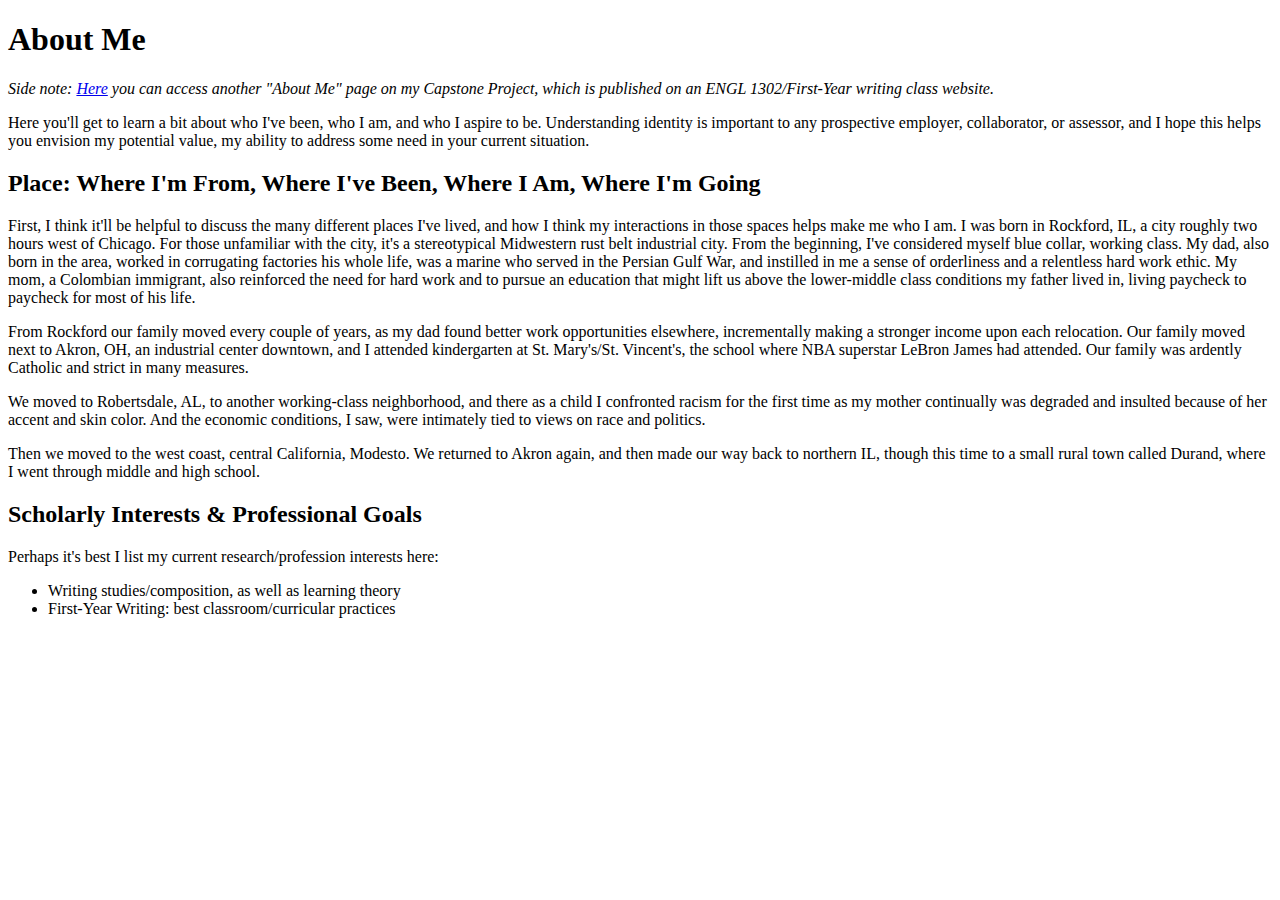
==== About Me.html @ b6838e1a "Update About Me.html" ====
<!DOCTYPE html>
<html lang="en">
  <head>
    <title>About Me</title>
    <meta charset="utf-8">
  </head>

  <body>
    <h1>About Me</h1>
    <p><em>Side note: <a href="https://sites.google.com/view/engl1302/about-me">Here</a> you can access another "About Me" page on my Capstone Project, which is published on an ENGL 1302/First-Year writing class website.</em></p>
    <p>Here you'll get to learn a bit about who I've been, who I am, and who I aspire to be. Understanding identity is important to any prospective employer, collaborator, or assessor, and I hope this helps you envision my potential value, my ability to address some need in your current situation.</p>

    <h2>Place: Where I'm From, Where I've Been, Where I Am, Where I'm Going</h2>
      <p>First, I think it'll be helpful to discuss the many different places I've lived, and how I think my interactions in those spaces helps make me who I am. I was born in Rockford, IL, a city roughly two hours west of Chicago. For those unfamiliar with the city, it's a stereotypical Midwestern rust belt industrial city. From the beginning, I've considered myself blue collar, working class. My dad, also born in the area, worked in corrugating factories his whole life, was a marine who served in the Persian Gulf War, and instilled in me a sense of orderliness and a relentless hard work ethic. My mom, a Colombian immigrant, also reinforced the need for hard work and to pursue an education that might lift us above the lower-middle class conditions my father lived in, living paycheck to paycheck for most of his life.</p>

      <p>From Rockford our family moved every couple of years, as my dad found better work opportunities elsewhere, incrementally making a stronger income upon each relocation. Our family moved next to Akron, OH, an industrial center downtown, and I attended kindergarten at St. Mary's/St. Vincent's, the school where NBA superstar LeBron James had attended. Our family was ardently Catholic and strict in many measures.</p>

      <p>We moved to Robertsdale, AL, to another working-class neighborhood, and there as a child I confronted racism for the first time as my mother continually was degraded and insulted because of her accent and skin color. And the economic conditions, I saw, were intimately tied to views on race and politics.</p>

      <p>Then we moved to the west coast, central California, Modesto. We returned to Akron again, and then made our way back to northern IL, though this time to a small rural town called Durand, where I went through middle and high school.</p>

    <h2>Scholarly Interests & Professional Goals</h2>

    Perhaps it's best I list my current research/profession interests here:
    <ul>
      <li>Writing studies/composition, as well as learning theory</li>
      <li>First-Year Writing: best classroom/curricular practices</li>
    </ul>
  </body>
</html>
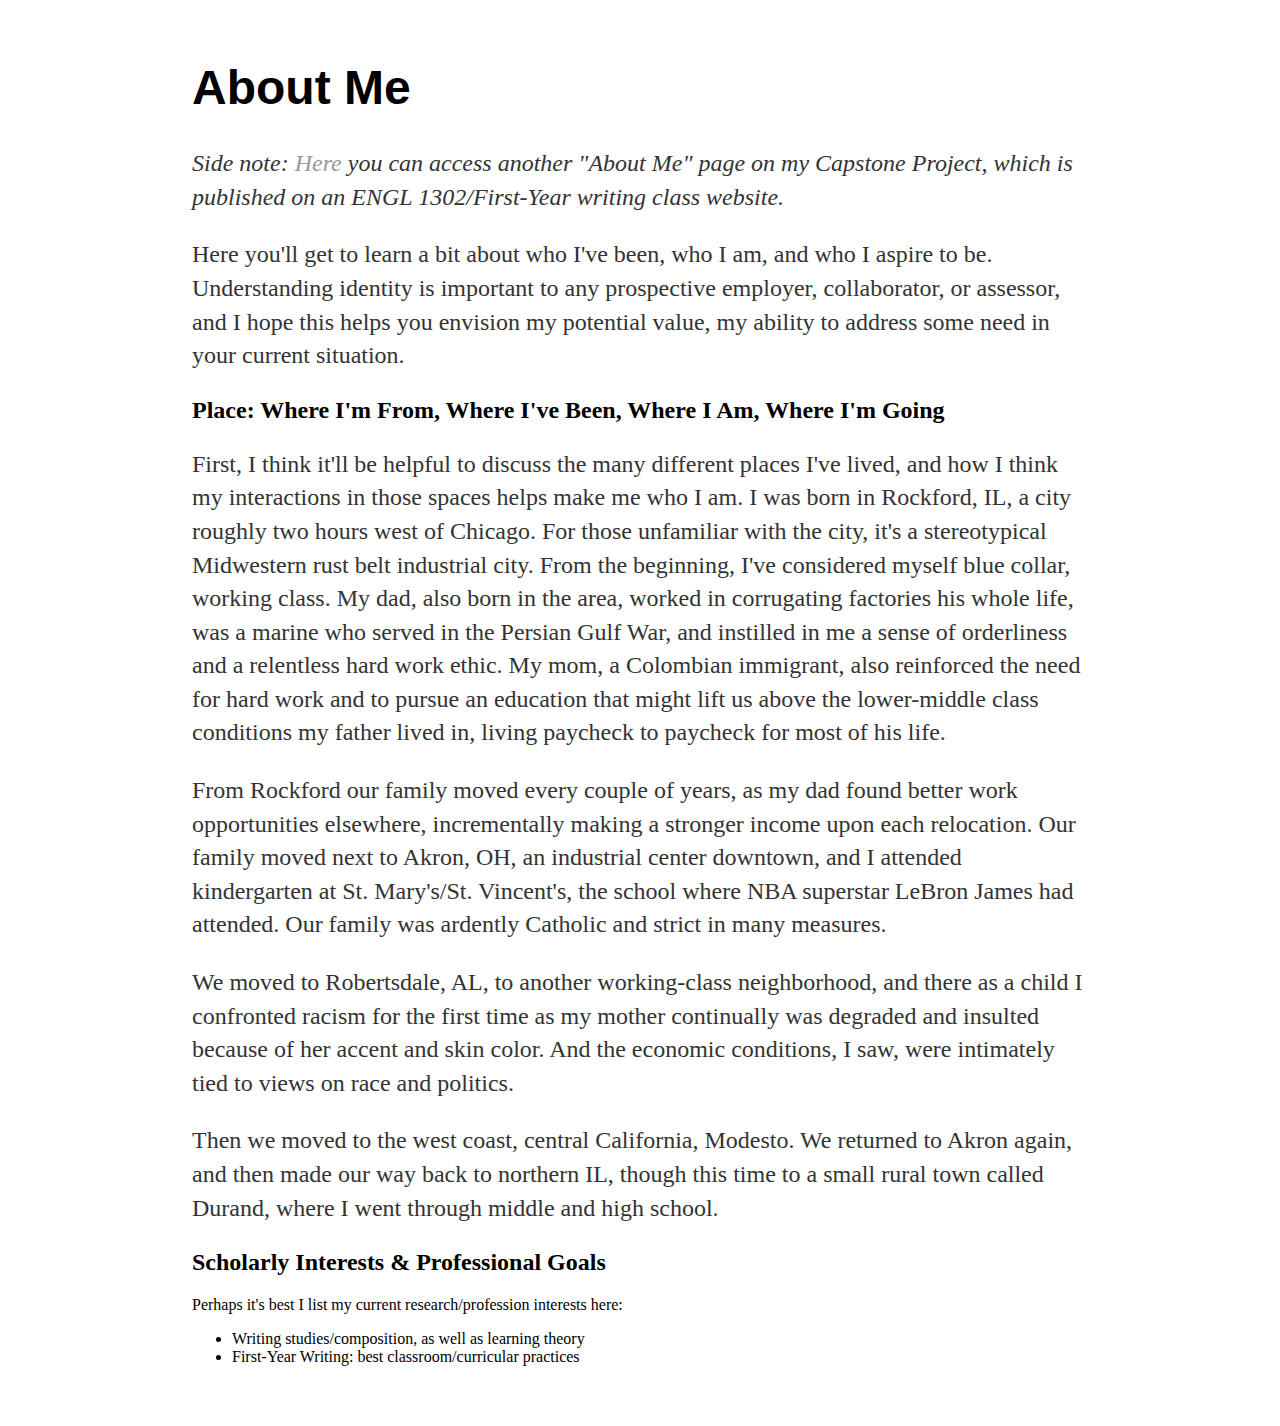
==== commit 716bc002: "Update About Me.html" ====
--- a/About Me.html
+++ b/About Me.html
@@ -2,6 +2,8 @@
 <html lang="en">
   <head>
     <title>About Me</title>
+    <!-- link to main stylesheet -->
+		<link rel="stylesheet" type="text/css" href="/css/main.css">
     <meta charset="utf-8">
   </head>
 
--- a/css/main.css
+++ b/css/main.css
@@ -0,0 +1,43 @@
+body {
+    margin: 60px auto;
+    width: 70%;
+}
+nav ul, footer ul {
+    font-family:'Helvetica', 'Arial', 'Sans-Serif';
+    padding: 0px;
+    list-style: none;
+    font-weight: bold;
+}
+nav ul li, footer ul li {
+    display: inline;
+    margin-right: 20px;
+}
+a {
+    text-decoration: none;
+    color: #999;
+}
+a:hover {
+    text-decoration: underline;
+}
+h1 {
+    font-size: 3em;
+    font-family:'Helvetica', 'Arial', 'Sans-Serif';
+}
+p {
+    font-size: 1.5em;
+    line-height: 1.4em;
+    color: #333;
+}
+footer {
+    border-top: 1px solid #d5d5d5;
+    font-size: .8em;
+}
+
+ul.posts { 
+    margin: 20px auto 40px; 
+    font-size: 1.5em;
+}
+
+ul.posts li {
+    list-style: none;
+}
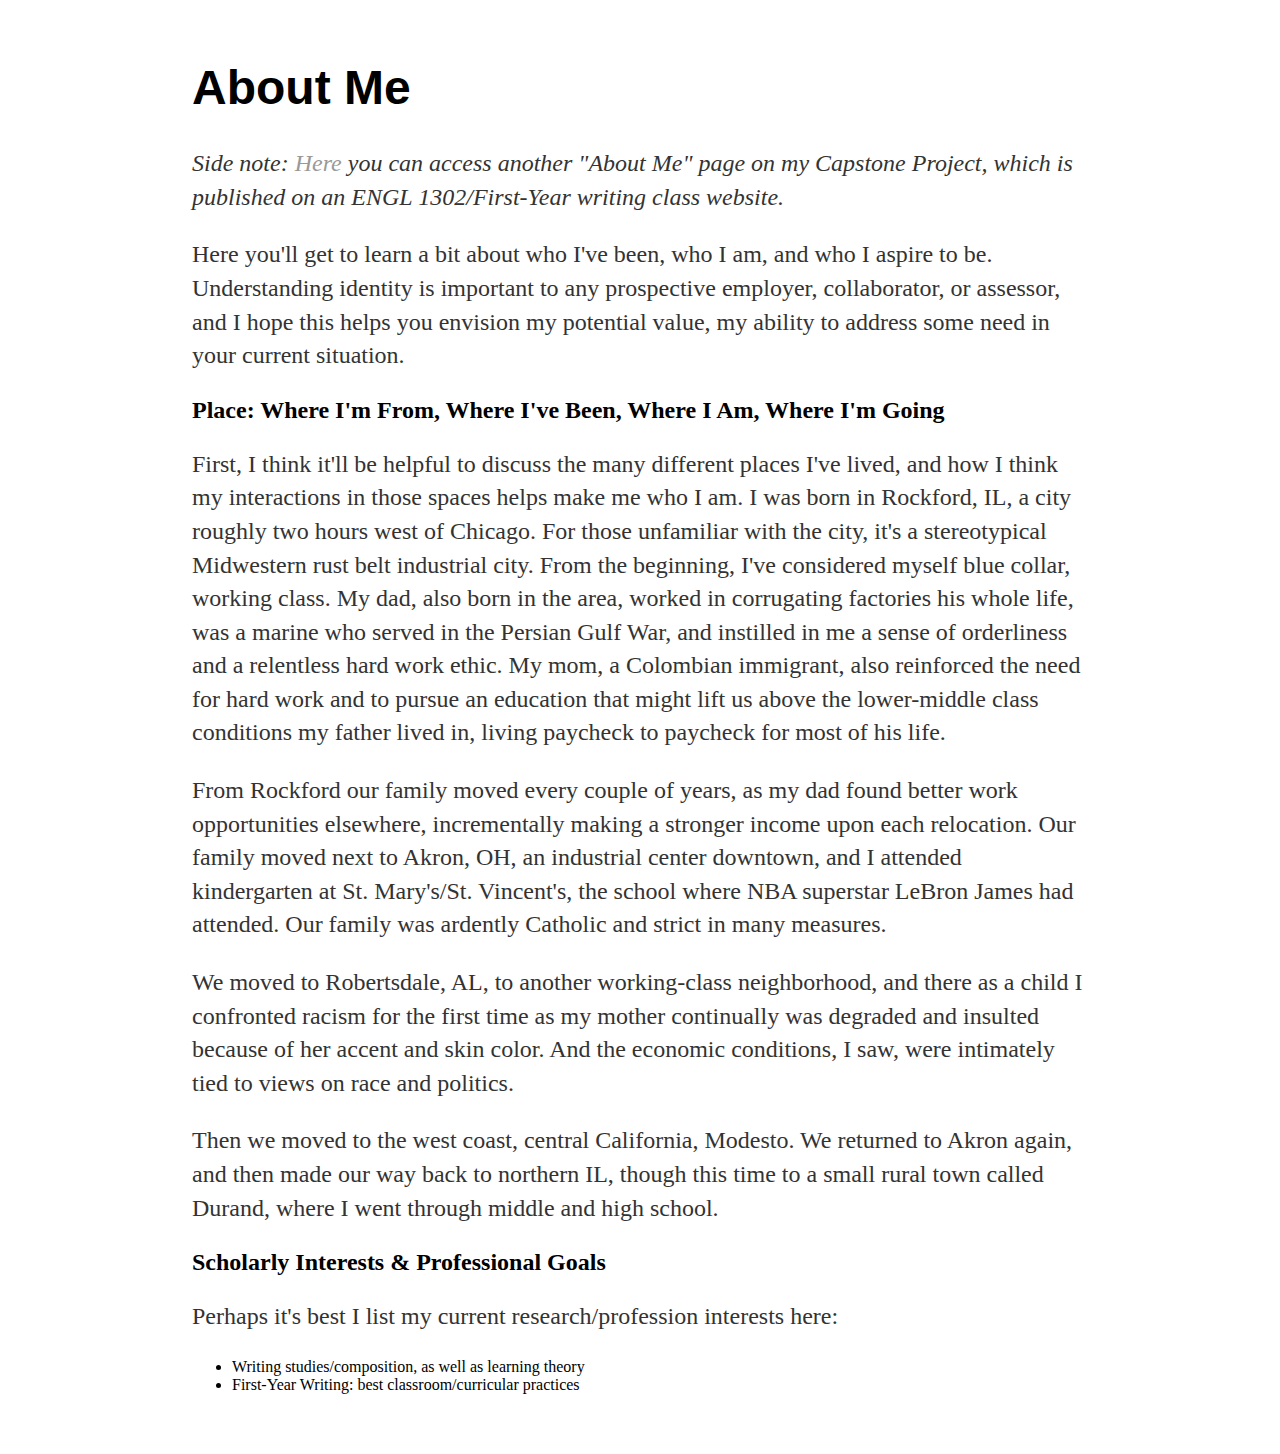
==== commit 5019f640: "Update About Me.html" ====
--- a/About Me.html
+++ b/About Me.html
@@ -22,12 +22,11 @@
       <p>Then we moved to the west coast, central California, Modesto. We returned to Akron again, and then made our way back to northern IL, though this time to a small rural town called Durand, where I went through middle and high school.</p>
 
     <h2>Scholarly Interests & Professional Goals</h2>
-
-    Perhaps it's best I list my current research/profession interests here:
-    <ul>
-      <li>Writing studies/composition, as well as learning theory</li>
-      <li>First-Year Writing: best classroom/curricular practices</li>
-    </ul>
-  </body>
+	  <p>Perhaps it's best I list my current research/profession interests here:</p>
+	  <ul>
+		  <li>Writing studies/composition, as well as learning theory</li>
+		  <li>First-Year Writing: best classroom/curricular practices</li>
+	  </ul>
+	</body>
 </html>
 
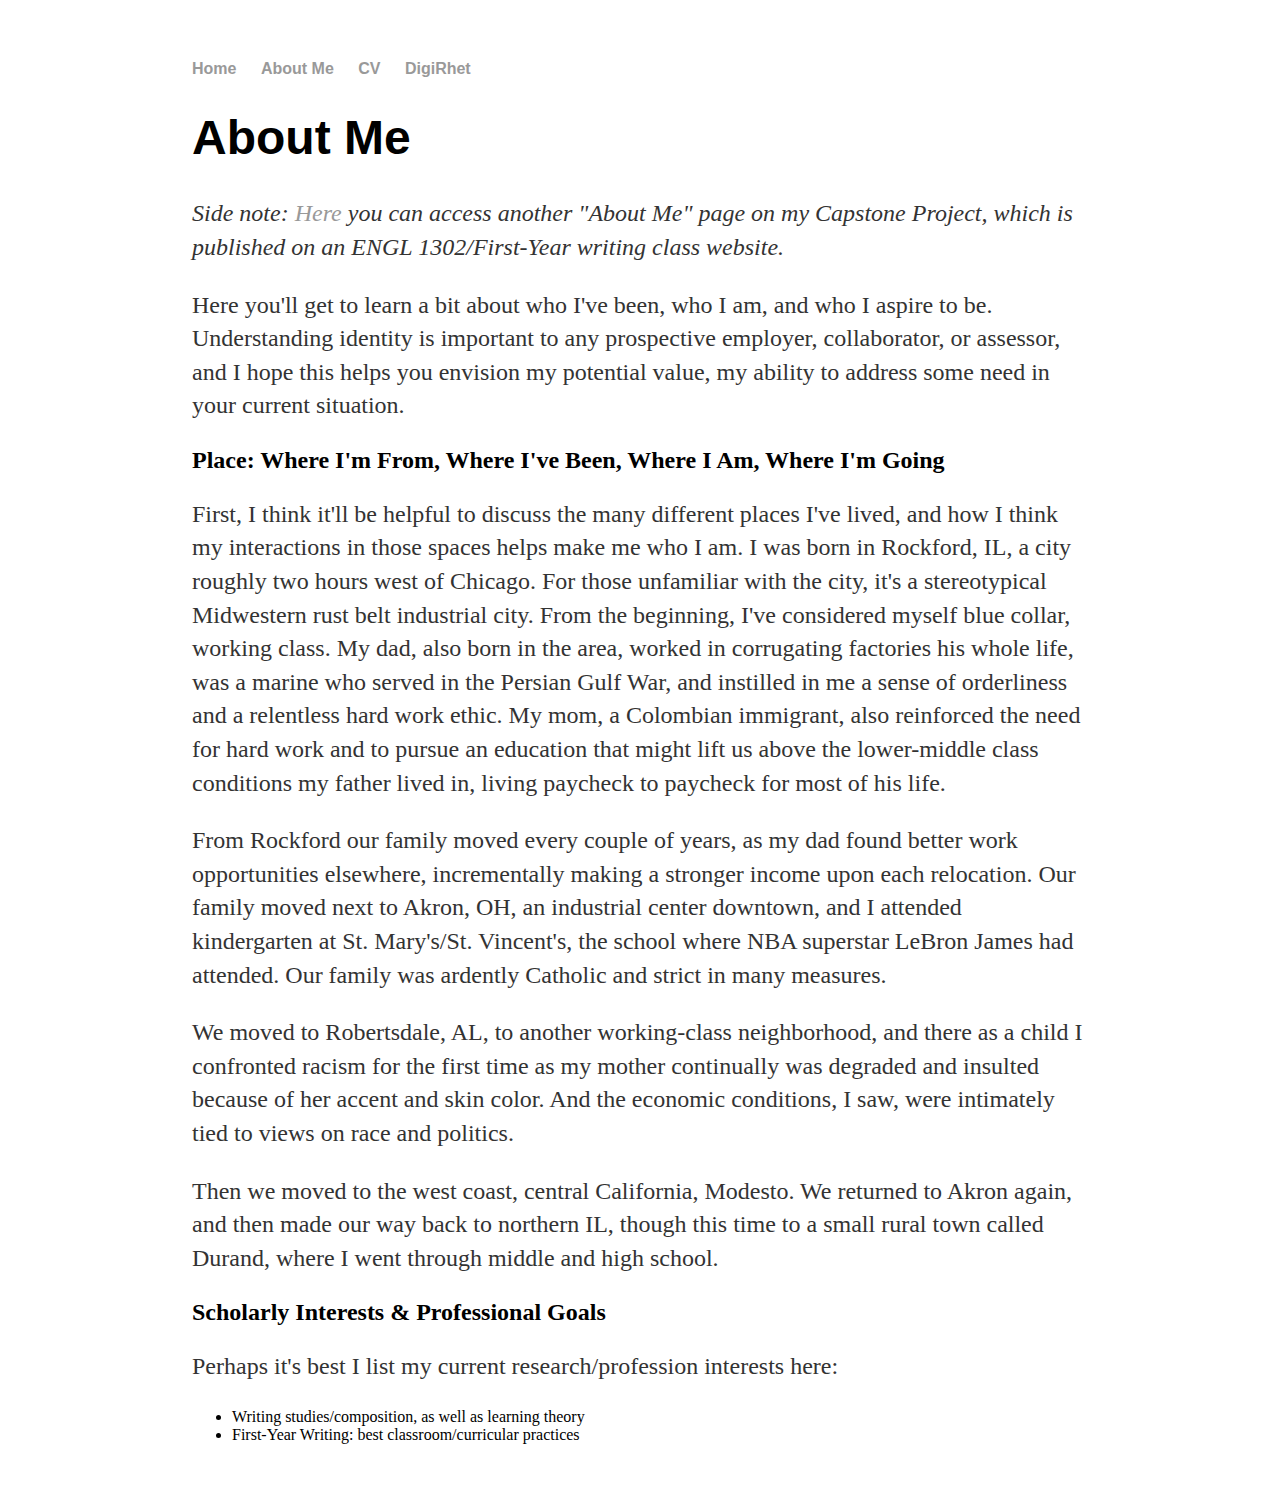
==== commit 4d11bdb0: "Update About Me.html" ====
--- a/About Me.html
+++ b/About Me.html
@@ -8,20 +8,24 @@
   </head>
 
   <body>
-    <h1>About Me</h1>
-    <p><em>Side note: <a href="https://sites.google.com/view/engl1302/about-me">Here</a> you can access another "About Me" page on my Capstone Project, which is published on an ENGL 1302/First-Year writing class website.</em></p>
-    <p>Here you'll get to learn a bit about who I've been, who I am, and who I aspire to be. Understanding identity is important to any prospective employer, collaborator, or assessor, and I hope this helps you envision my potential value, my ability to address some need in your current situation.</p>
-
-    <h2>Place: Where I'm From, Where I've Been, Where I Am, Where I'm Going</h2>
-      <p>First, I think it'll be helpful to discuss the many different places I've lived, and how I think my interactions in those spaces helps make me who I am. I was born in Rockford, IL, a city roughly two hours west of Chicago. For those unfamiliar with the city, it's a stereotypical Midwestern rust belt industrial city. From the beginning, I've considered myself blue collar, working class. My dad, also born in the area, worked in corrugating factories his whole life, was a marine who served in the Persian Gulf War, and instilled in me a sense of orderliness and a relentless hard work ethic. My mom, a Colombian immigrant, also reinforced the need for hard work and to pursue an education that might lift us above the lower-middle class conditions my father lived in, living paycheck to paycheck for most of his life.</p>
-
-      <p>From Rockford our family moved every couple of years, as my dad found better work opportunities elsewhere, incrementally making a stronger income upon each relocation. Our family moved next to Akron, OH, an industrial center downtown, and I attended kindergarten at St. Mary's/St. Vincent's, the school where NBA superstar LeBron James had attended. Our family was ardently Catholic and strict in many measures.</p>
-
-      <p>We moved to Robertsdale, AL, to another working-class neighborhood, and there as a child I confronted racism for the first time as my mother continually was degraded and insulted because of her accent and skin color. And the economic conditions, I saw, were intimately tied to views on race and politics.</p>
-
-      <p>Then we moved to the west coast, central California, Modesto. We returned to Akron again, and then made our way back to northern IL, though this time to a small rural town called Durand, where I went through middle and high school.</p>
-
-    <h2>Scholarly Interests & Professional Goals</h2>
+	  <nav>
+    		<ul>
+        		<li><a href="index.html">Home</a></li>
+	        	<li><a href="About Me.html">About Me</a></li>
+			<li><a href="ethanlgross-cv.html">CV</a></li>
+			<li><a href="DigiRhet.html">DigiRhet</a></li>
+    		</ul>
+		</nav>
+	  <h1>About Me</h1>
+	  <p><em>Side note: <a href="https://sites.google.com/view/engl1302/about-me">Here</a> you can access another "About Me" page on my Capstone Project, which is published on an ENGL 1302/First-Year writing class website.</em></p>
+	  <p>Here you'll get to learn a bit about who I've been, who I am, and who I aspire to be. Understanding identity is important to any prospective employer, collaborator, or assessor, and I hope this helps you envision my potential value, my ability to address some need in your current situation.</p>
+	  
+	  <h2>Place: Where I'm From, Where I've Been, Where I Am, Where I'm Going</h2>
+	  <p>First, I think it'll be helpful to discuss the many different places I've lived, and how I think my interactions in those spaces helps make me who I am. I was born in Rockford, IL, a city roughly two hours west of Chicago. For those unfamiliar with the city, it's a stereotypical Midwestern rust belt industrial city. From the beginning, I've considered myself blue collar, working class. My dad, also born in the area, worked in corrugating factories his whole life, was a marine who served in the Persian Gulf War, and instilled in me a sense of orderliness and a relentless hard work ethic. My mom, a Colombian immigrant, also reinforced the need for hard work and to pursue an education that might lift us above the lower-middle class conditions my father lived in, living paycheck to paycheck for most of his life.</p>
+	  <p>From Rockford our family moved every couple of years, as my dad found better work opportunities elsewhere, incrementally making a stronger income upon each relocation. Our family moved next to Akron, OH, an industrial center downtown, and I attended kindergarten at St. Mary's/St. Vincent's, the school where NBA superstar LeBron James had attended. Our family was ardently Catholic and strict in many measures.</p>
+	  <p>We moved to Robertsdale, AL, to another working-class neighborhood, and there as a child I confronted racism for the first time as my mother continually was degraded and insulted because of her accent and skin color. And the economic conditions, I saw, were intimately tied to views on race and politics.</p>
+	  <p>Then we moved to the west coast, central California, Modesto. We returned to Akron again, and then made our way back to northern IL, though this time to a small rural town called Durand, where I went through middle and high school.</p>
+	  <h2>Scholarly Interests & Professional Goals</h2>
 	  <p>Perhaps it's best I list my current research/profession interests here:</p>
 	  <ul>
 		  <li>Writing studies/composition, as well as learning theory</li>
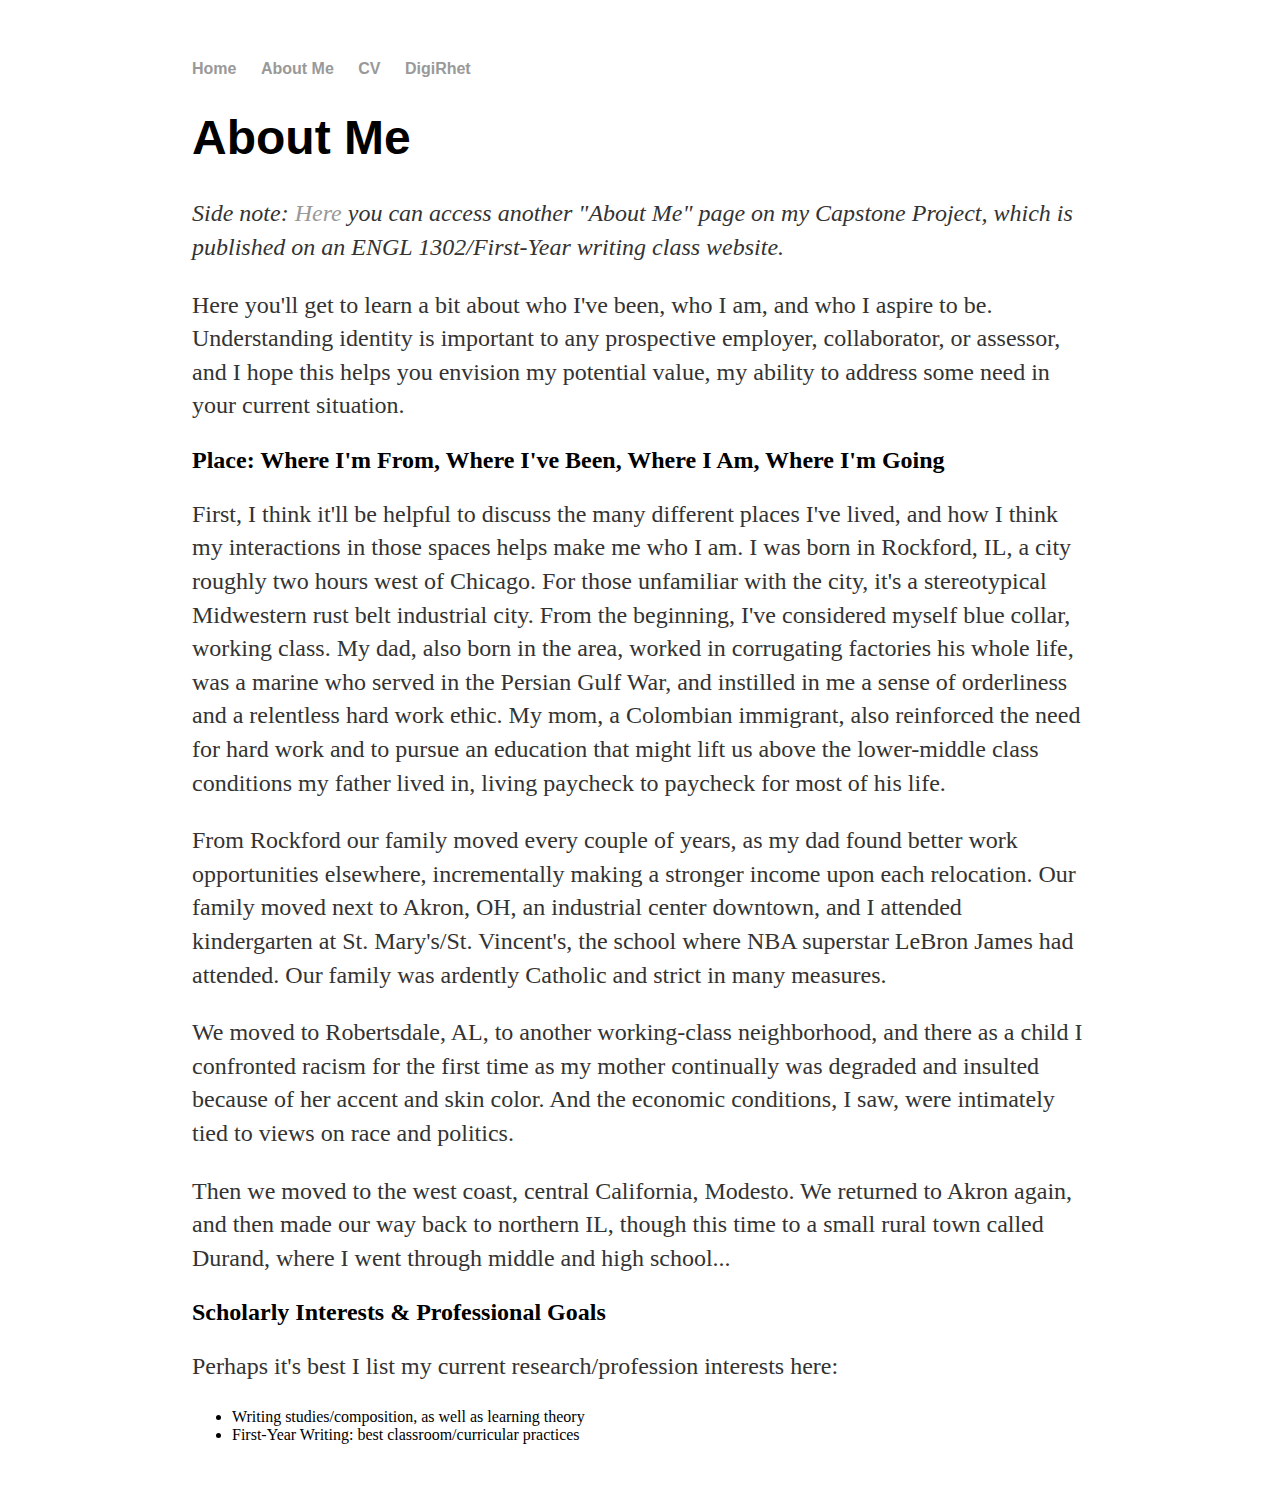
==== commit 6800d1b9: "Update About Me.html" ====
--- a/About Me.html
+++ b/About Me.html
@@ -11,9 +11,9 @@
 	  <nav>
     		<ul>
         		<li><a href="index.html">Home</a></li>
-	        	<li><a href="About Me.html">About Me</a></li>
+	        	<li><a href="about-me.html">About Me</a></li>
 			<li><a href="ethanlgross-cv.html">CV</a></li>
-			<li><a href="DigiRhet.html">DigiRhet</a></li>
+			<li><a href="digirhet.html">DigiRhet</a></li>
     		</ul>
 		</nav>
 	  <h1>About Me</h1>
@@ -24,7 +24,7 @@
 	  <p>First, I think it'll be helpful to discuss the many different places I've lived, and how I think my interactions in those spaces helps make me who I am. I was born in Rockford, IL, a city roughly two hours west of Chicago. For those unfamiliar with the city, it's a stereotypical Midwestern rust belt industrial city. From the beginning, I've considered myself blue collar, working class. My dad, also born in the area, worked in corrugating factories his whole life, was a marine who served in the Persian Gulf War, and instilled in me a sense of orderliness and a relentless hard work ethic. My mom, a Colombian immigrant, also reinforced the need for hard work and to pursue an education that might lift us above the lower-middle class conditions my father lived in, living paycheck to paycheck for most of his life.</p>
 	  <p>From Rockford our family moved every couple of years, as my dad found better work opportunities elsewhere, incrementally making a stronger income upon each relocation. Our family moved next to Akron, OH, an industrial center downtown, and I attended kindergarten at St. Mary's/St. Vincent's, the school where NBA superstar LeBron James had attended. Our family was ardently Catholic and strict in many measures.</p>
 	  <p>We moved to Robertsdale, AL, to another working-class neighborhood, and there as a child I confronted racism for the first time as my mother continually was degraded and insulted because of her accent and skin color. And the economic conditions, I saw, were intimately tied to views on race and politics.</p>
-	  <p>Then we moved to the west coast, central California, Modesto. We returned to Akron again, and then made our way back to northern IL, though this time to a small rural town called Durand, where I went through middle and high school.</p>
+	  <p>Then we moved to the west coast, central California, Modesto. We returned to Akron again, and then made our way back to northern IL, though this time to a small rural town called Durand, where I went through middle and high school...</p>
 	  <h2>Scholarly Interests & Professional Goals</h2>
 	  <p>Perhaps it's best I list my current research/profession interests here:</p>
 	  <ul>
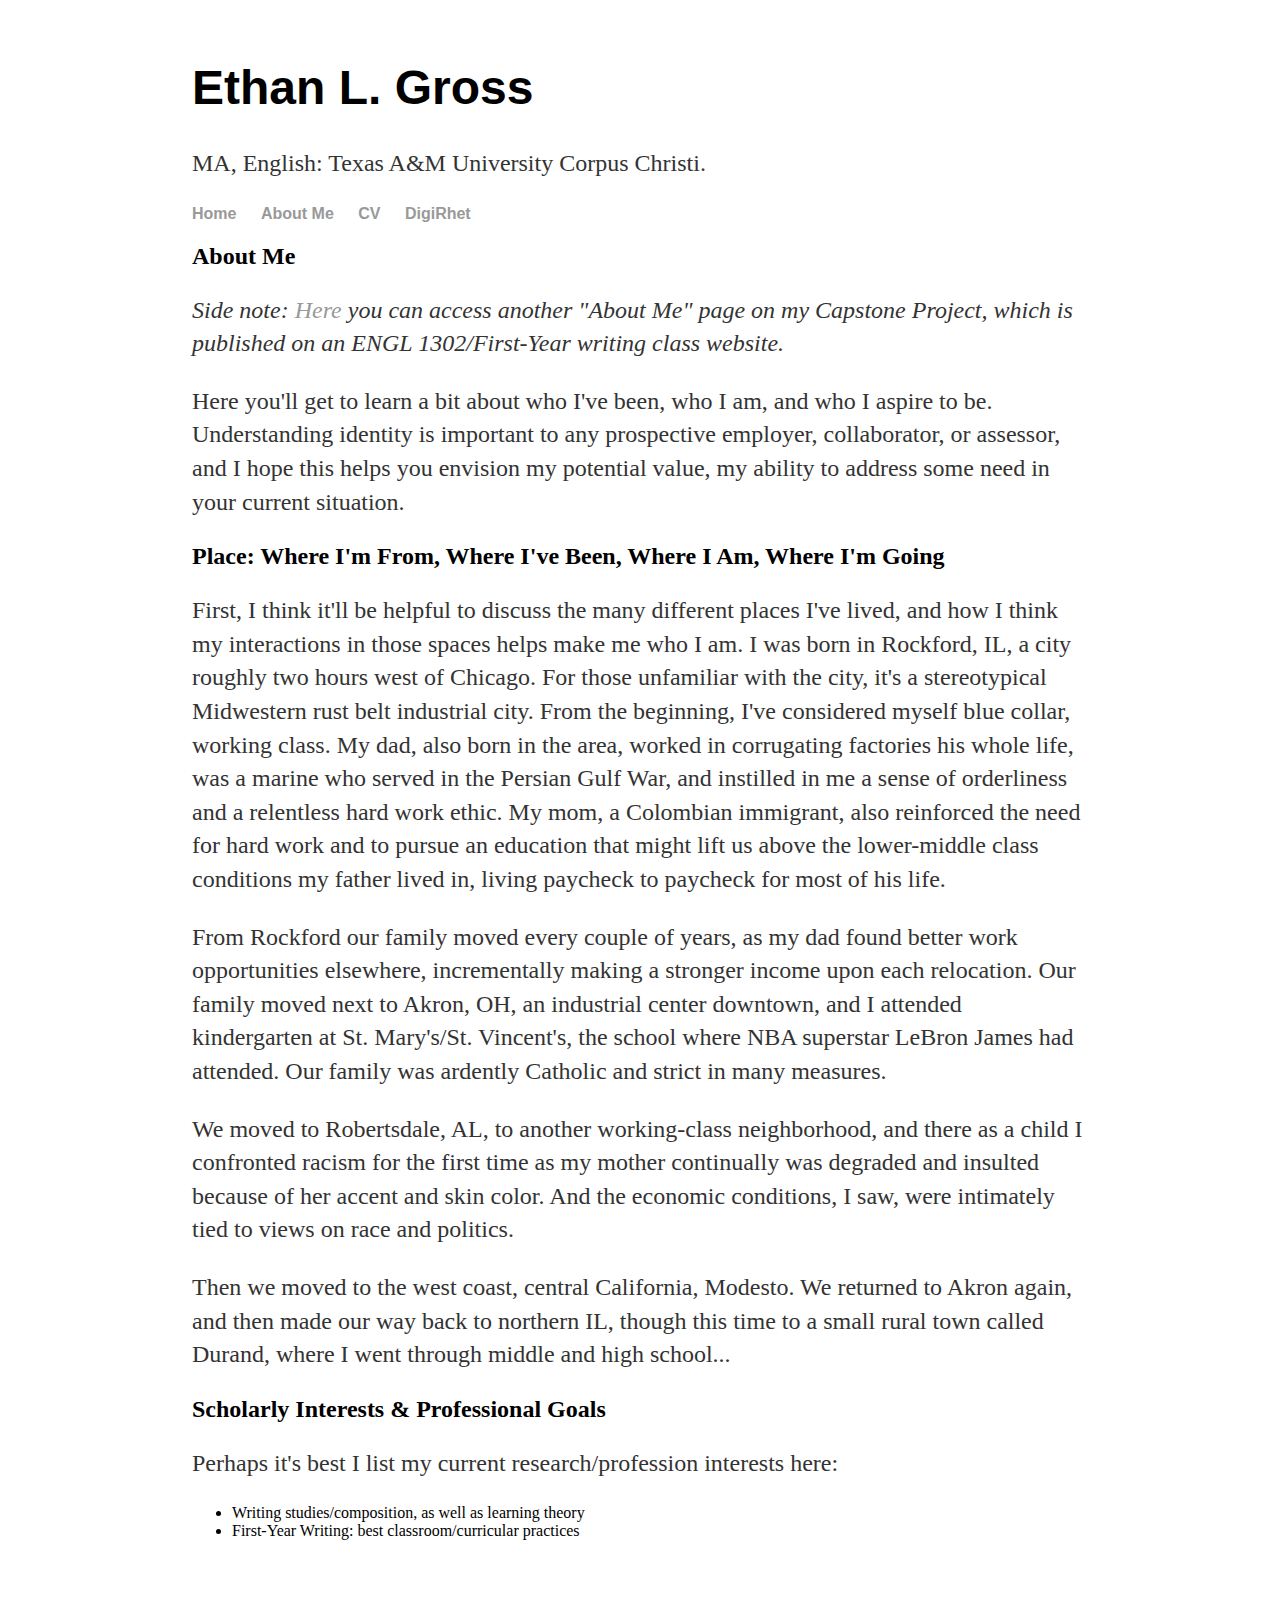
==== commit 3c32c0ae: "Update About Me.html" ====
--- a/About Me.html
+++ b/About Me.html
@@ -4,19 +4,27 @@
     <title>About Me</title>
     <!-- link to main stylesheet -->
 		<link rel="stylesheet" type="text/css" href="/css/main.css">
+	  <!-- end link to main stylesheet -->
     <meta charset="utf-8">
   </head>
 
-  <body>
-	  <nav>
-    		<ul>
+  <body class="container" id="page">
+		<header id="header">
+        		<h1>Ethan L. Gross</h1>
+			<p>MA, English: Texas A&M University Corpus Christi.</p>
+		<nav class="navbar navbar-default" id="navigation">
+    		<ul class="nav navbar-nav">
         		<li><a href="index.html">Home</a></li>
 	        	<li><a href="about-me.html">About Me</a></li>
 			<li><a href="ethanlgross-cv.html">CV</a></li>
 			<li><a href="digirhet.html">DigiRhet</a></li>
     		</ul>
 		</nav>
-	  <h1>About Me</h1>
+		</header>
+	  
+	  <main class="container" id="content">
+		  <article>
+	  <h2>About Me</h2>
 	  <p><em>Side note: <a href="https://sites.google.com/view/engl1302/about-me">Here</a> you can access another "About Me" page on my Capstone Project, which is published on an ENGL 1302/First-Year writing class website.</em></p>
 	  <p>Here you'll get to learn a bit about who I've been, who I am, and who I aspire to be. Understanding identity is important to any prospective employer, collaborator, or assessor, and I hope this helps you envision my potential value, my ability to address some need in your current situation.</p>
 	  
@@ -31,6 +39,7 @@
 		  <li>Writing studies/composition, as well as learning theory</li>
 		  <li>First-Year Writing: best classroom/curricular practices</li>
 	  </ul>
+		  </article>
 	</body>
 </html>
 
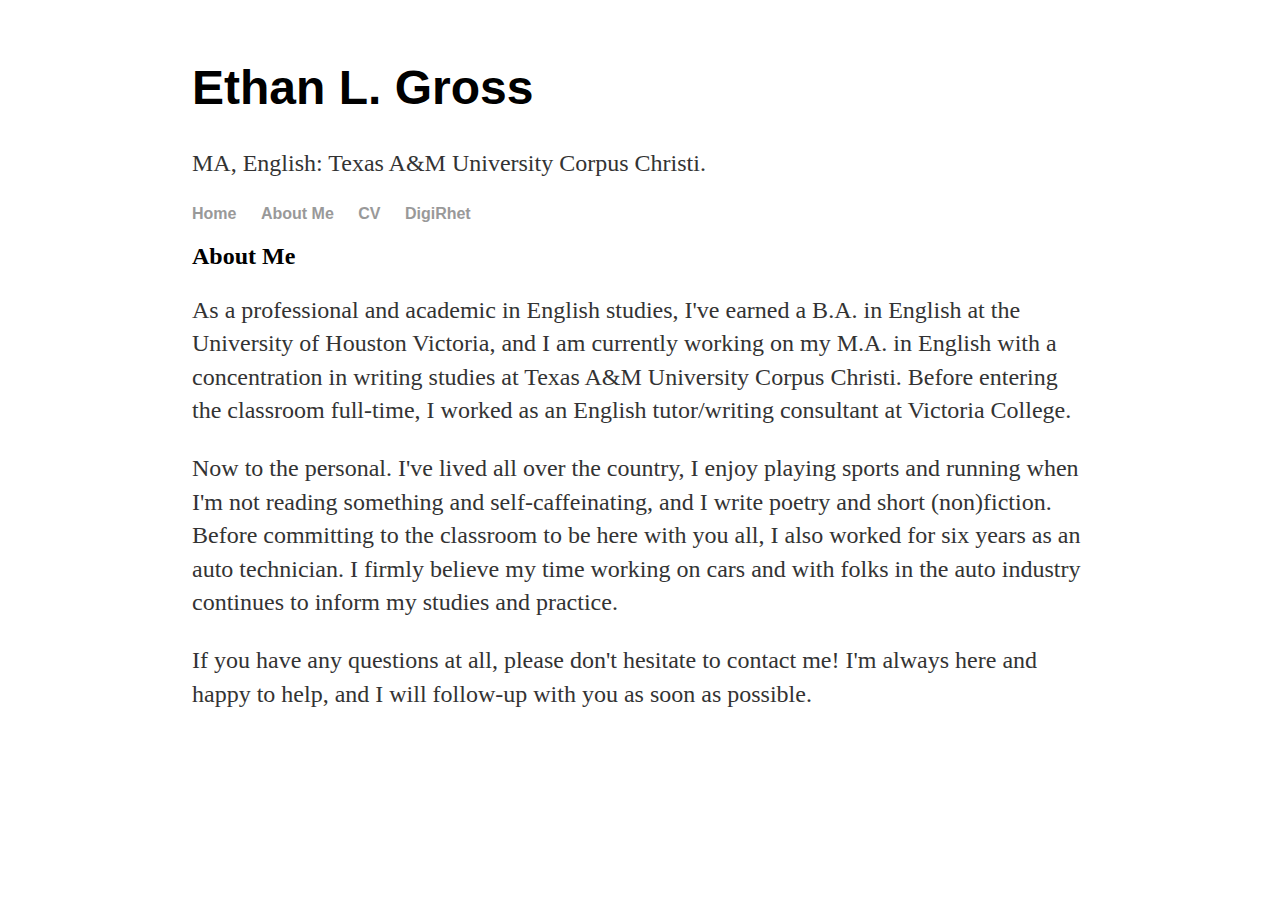
==== commit 15dda6b6: "Update About Me.html" ====
--- a/About Me.html
+++ b/About Me.html
@@ -24,22 +24,14 @@
 	  
 	  <main class="container" id="content">
 		  <article>
-	  <h2>About Me</h2>
-	  <p><em>Side note: <a href="https://sites.google.com/view/engl1302/about-me">Here</a> you can access another "About Me" page on my Capstone Project, which is published on an ENGL 1302/First-Year writing class website.</em></p>
-	  <p>Here you'll get to learn a bit about who I've been, who I am, and who I aspire to be. Understanding identity is important to any prospective employer, collaborator, or assessor, and I hope this helps you envision my potential value, my ability to address some need in your current situation.</p>
-	  
-	  <h2>Place: Where I'm From, Where I've Been, Where I Am, Where I'm Going</h2>
-	  <p>First, I think it'll be helpful to discuss the many different places I've lived, and how I think my interactions in those spaces helps make me who I am. I was born in Rockford, IL, a city roughly two hours west of Chicago. For those unfamiliar with the city, it's a stereotypical Midwestern rust belt industrial city. From the beginning, I've considered myself blue collar, working class. My dad, also born in the area, worked in corrugating factories his whole life, was a marine who served in the Persian Gulf War, and instilled in me a sense of orderliness and a relentless hard work ethic. My mom, a Colombian immigrant, also reinforced the need for hard work and to pursue an education that might lift us above the lower-middle class conditions my father lived in, living paycheck to paycheck for most of his life.</p>
-	  <p>From Rockford our family moved every couple of years, as my dad found better work opportunities elsewhere, incrementally making a stronger income upon each relocation. Our family moved next to Akron, OH, an industrial center downtown, and I attended kindergarten at St. Mary's/St. Vincent's, the school where NBA superstar LeBron James had attended. Our family was ardently Catholic and strict in many measures.</p>
-	  <p>We moved to Robertsdale, AL, to another working-class neighborhood, and there as a child I confronted racism for the first time as my mother continually was degraded and insulted because of her accent and skin color. And the economic conditions, I saw, were intimately tied to views on race and politics.</p>
-	  <p>Then we moved to the west coast, central California, Modesto. We returned to Akron again, and then made our way back to northern IL, though this time to a small rural town called Durand, where I went through middle and high school...</p>
-	  <h2>Scholarly Interests & Professional Goals</h2>
-	  <p>Perhaps it's best I list my current research/profession interests here:</p>
-	  <ul>
-		  <li>Writing studies/composition, as well as learning theory</li>
-		  <li>First-Year Writing: best classroom/curricular practices</li>
-	  </ul>
+			  <h2>About Me</h2>
+			  <p>As a professional and academic in English studies, I've earned a B.A. in English at the University of Houston Victoria, and I am currently working on my M.A. in English with a concentration in writing studies at Texas A&M University Corpus Christi. Before entering the classroom full-time, I worked as an English tutor/writing consultant at Victoria College.</p>
+			  
+			  <p>Now to the personal. I've lived all over the country, I enjoy playing sports and running when I'm not reading something and self-caffeinating, and I write poetry and short (non)fiction. Before committing to the classroom to be here with you all, I also worked for six years as an auto technician. I firmly believe my time working on cars and with folks in the auto industry continues to inform my studies and practice.</p>
+			  
+			  <p>If you have any questions at all, please don't hesitate to contact me! I'm always here and happy to help, and I will follow-up with you as soon as possible.</p>
 		  </article>
+	  </main>
 	</body>
 </html>
 
